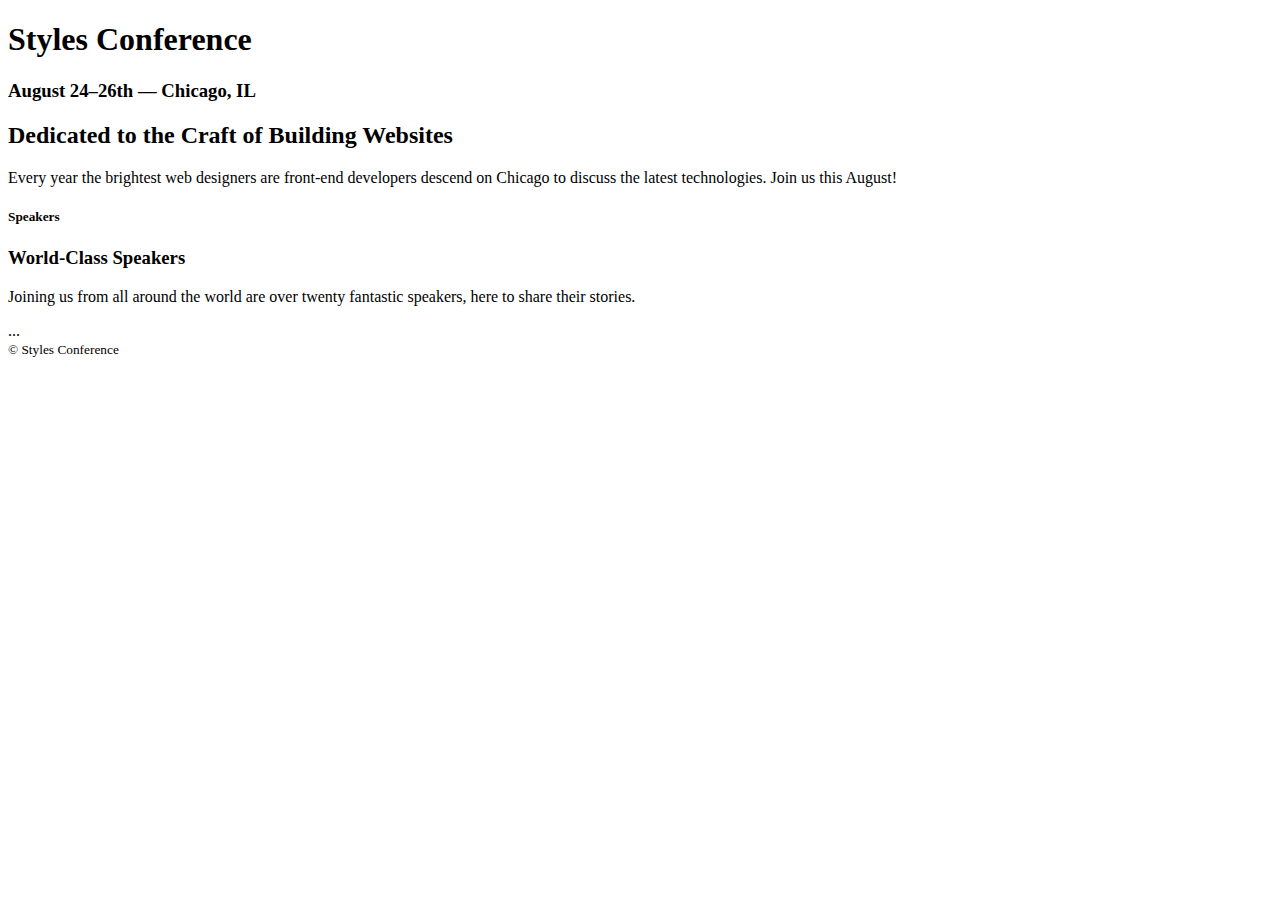
==== index.html @ 4cb9ee82 "Update index.html" ====
<!DOCTYPE html> 
<html lang="en">
    <head>
        <meta charset="utf-8"> 
        <title>Styles Conference</title> 
    </head>
    <header>
      <h1>Styles Conference</h1> 
      <h3> August 24&ndash;26th &mdash; Chicago, IL </h3>
      </header>
      <section>
        <h2>Dedicated to the Craft of Building Websites</h2>
      <p>Every year the brightest web designers are front-end developers descend on Chicago to discuss the latest technologies. Join us this August!</p> 
    </section>
<section> 

    <section>
      <h5>Speakers</h5>
      <h3>World-Class Speakers</h3>
      <p>Joining us from all around the world are over twenty fantastic speakers, here to share their stories.</p>
  </section>

    ...

    </section>

    <footer>
        <small>&copy; Styles Conference</small>
    </footer>
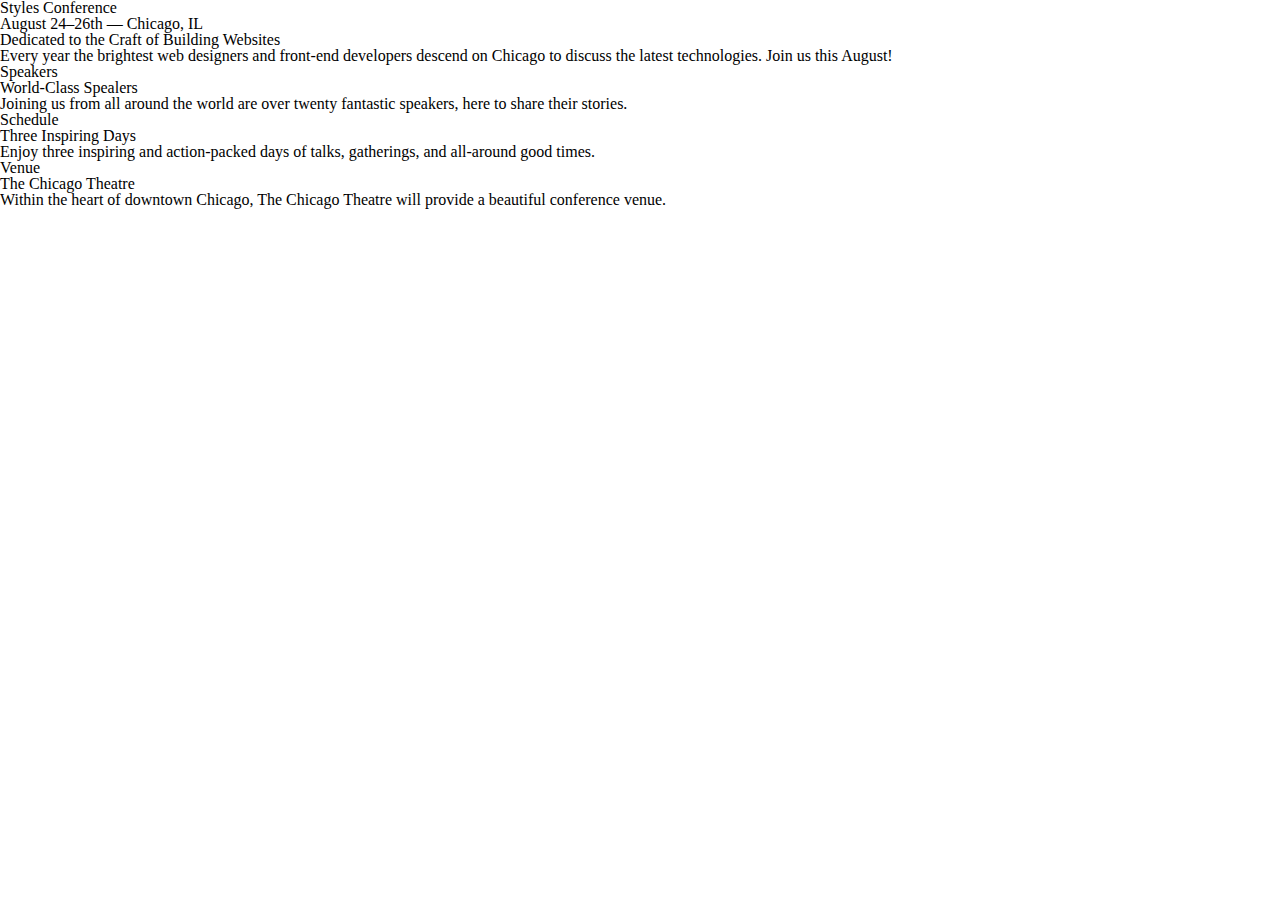
==== commit 63db9b1d: "Feb 9" ====
--- a/index.html
+++ b/index.html
@@ -1,29 +1,41 @@
-<!DOCTYPE html> 
+<!DOCTYPE html>
 <html lang="en">
-    <head>
-        <meta charset="utf-8"> 
-        <title>Styles Conference</title> 
-    </head>
-    <header>
-      <h1>Styles Conference</h1> 
-      <h3> August 24&ndash;26th &mdash; Chicago, IL </h3>
-      </header>
+  <head>
+    <meta charset="utf-8">
+    <title>Styles Conference</title>
+    <link rel="stylesheet" href="assets/stylesheets/main.css">
+  </head>
+  <body>
+    <header> 
+      <h1>Styles Conference</h1>
+      <h3>August 24&ndash;26th &mdash; Chicago, IL</h3>
+      
       <section>
         <h2>Dedicated to the Craft of Building Websites</h2>
-      <p>Every year the brightest web designers are front-end developers descend on Chicago to discuss the latest technologies. Join us this August!</p> 
-    </section>
-<section> 
+        <p>Every year the brightest web designers and front-end developers descend on Chicago to discuss the latest technologies. Join us this August!</p>
+      </section>
+    </header>
 
     <section>
-      <h5>Speakers</h5>
-      <h3>World-Class Speakers</h3>
-      <p>Joining us from all around the world are over twenty fantastic speakers, here to share their stories.</p>
-  </section>
+      <section>
+        <h5>Speakers</h5>
+        <h3>World-Class Spealers</h3>
+        <p>Joining us from all around the world are over twenty fantastic speakers, here to share their stories.</p>
+      </section>
 
-    ...
+      <section>
+        <h5>Schedule</h5>
+        <h3>Three Inspiring Days</h3>
+        <p>Enjoy three inspiring and action-packed days of talks, gatherings, and all-around good times.</p>
+      </section>
+
+      <section>
+        <h5>Venue</h5>
+        <h3>The Chicago Theatre</h3>
+        <p>Within the heart of downtown Chicago, The Chicago Theatre will provide a beautiful conference venue.</p>
+      </section>
 
     </section>
 
-    <footer>
-        <small>&copy; Styles Conference</small>
-    </footer>+  </body>
+</html>
--- a/assets/stylesheets/main.css
+++ b/assets/stylesheets/main.css
@@ -0,0 +1,47 @@
+/* http://meyerweb.com/eric/tools/css/reset/ 2. v2.0 | 20110126
+  License: none (public domain)
+*/
+
+html, body, div, span, applet, object, iframe,
+h1, h2, h3, h4, h5, h6, p, blockquote, pre,
+a, abbr, acronym, address, big, cite, code,
+del, dfn, em, img, ins, kbd, q, s, samp,
+small, strike, strong, sub, sup, tt, var,
+b, u, i, center,
+dl, dt, dd, ol, ul, li,
+fieldset, form, label, legend,
+table, caption, tbody, tfoot, thead, tr, th, td,
+article, aside, canvas, details, embed,
+figure, figcaption, footer, header, hgroup,
+menu, nav, output, ruby, section, summary,
+time, mark, audio, video {
+  margin: 0;
+  padding: 0;
+  border: 0;
+  font-size: 100%;
+  font: inherit;
+  vertical-align: baseline;
+}
+/* HTML5 display-role reset for older browsers */
+article, aside, details, figcaption, figure,
+footer, header, hgroup, menu, nav, section {
+  display: block;
+}
+body {
+  line-height: 1;
+}
+ol, ul {
+  list-style: none;
+}
+blockquote, q {
+  quotes: none;
+}
+blockquote:before, blockquote:after,
+q:before, q:after {
+  content: '';
+  content: none;
+}
+table {
+  border-collapse: collapse;
+  border-spacing: 0;
+}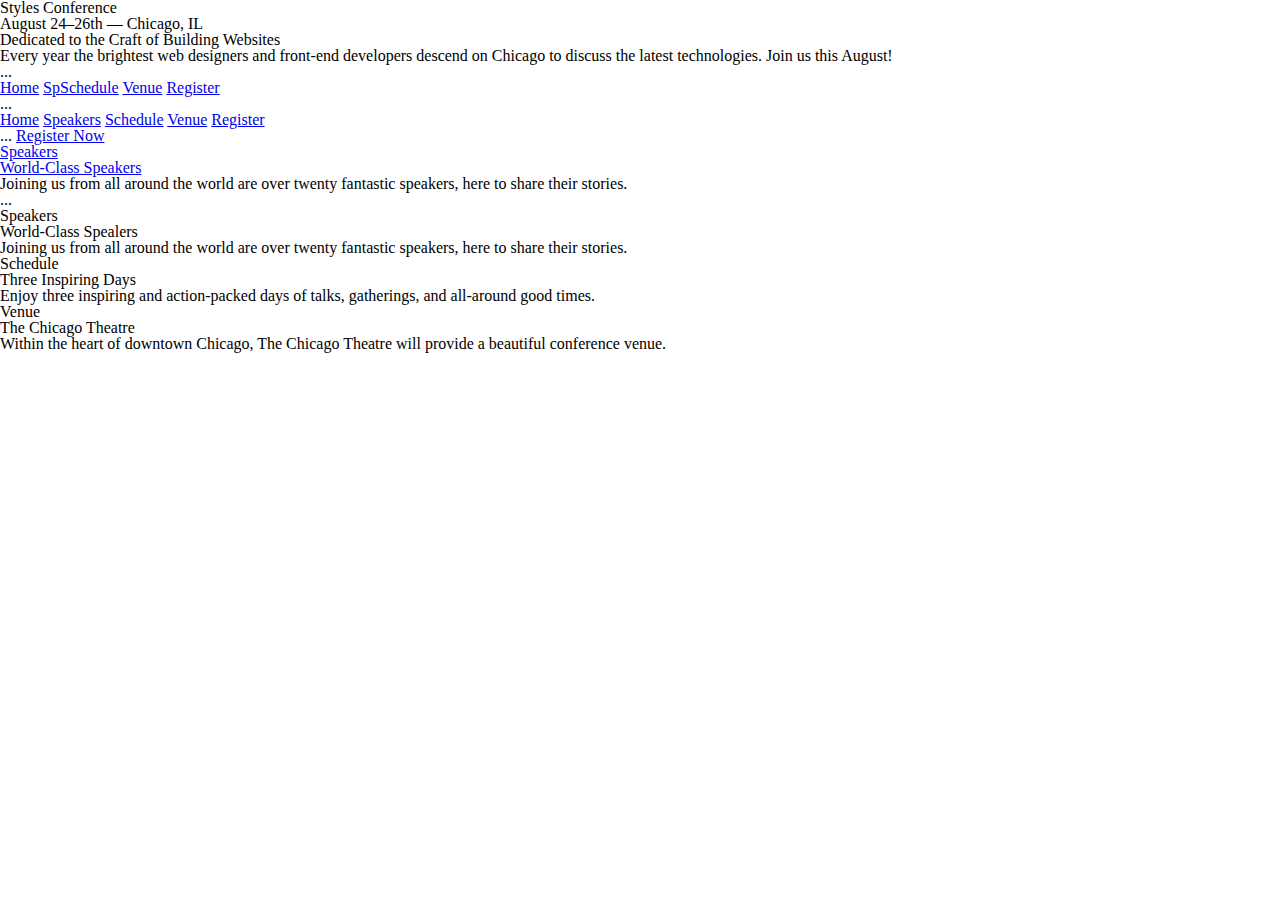
==== commit da8e73ad: "Update index.html" ====
--- a/index.html
+++ b/index.html
@@ -15,9 +15,51 @@
         <p>Every year the brightest web designers and front-end developers descend on Chicago to discuss the latest technologies. Join us this August!</p>
       </section>
     </header>
+        ...
+
+        <nav>
+            <a href="index.html">Home</a>
+            <a href="speakers.html">Sp<a href="schedule.html">Schedule</a>
+            <a href="venue.html">Venue</a>
+            <a href="register.html">Register</a>
+          </nav>
+
+      </header> 
+        
+        <footer>
+
+          ...
+
+          <nav>
+            <a href="index.html">Home</a>
+            <a href="speakers.html">Speakers</a>
+            <a href="schedule.html">Schedule</a>
+            <a href="venue.html">Venue</a>
+            <a href="register.html">Register</a>
+          </nav>
+        
+        </footer>
 
     <section>
-      <section>
+      ...
+
+  <a href="register.html">Register Now</a>
+
+</section> 
+      <section>  
+
+           
+  <section>
+    <a href="speakers.html">
+      <h5>Speakers</h5>
+      <h3>World-Class Speakers</h3>
+    </a>
+    <p>Joining us from all around the world are over twenty fantastic speakers, here to share their stories.</p>
+  </section>
+
+  ...
+
+</section>
         <h5>Speakers</h5>
         <h3>World-Class Spealers</h3>
         <p>Joining us from all around the world are over twenty fantastic speakers, here to share their stories.</p>
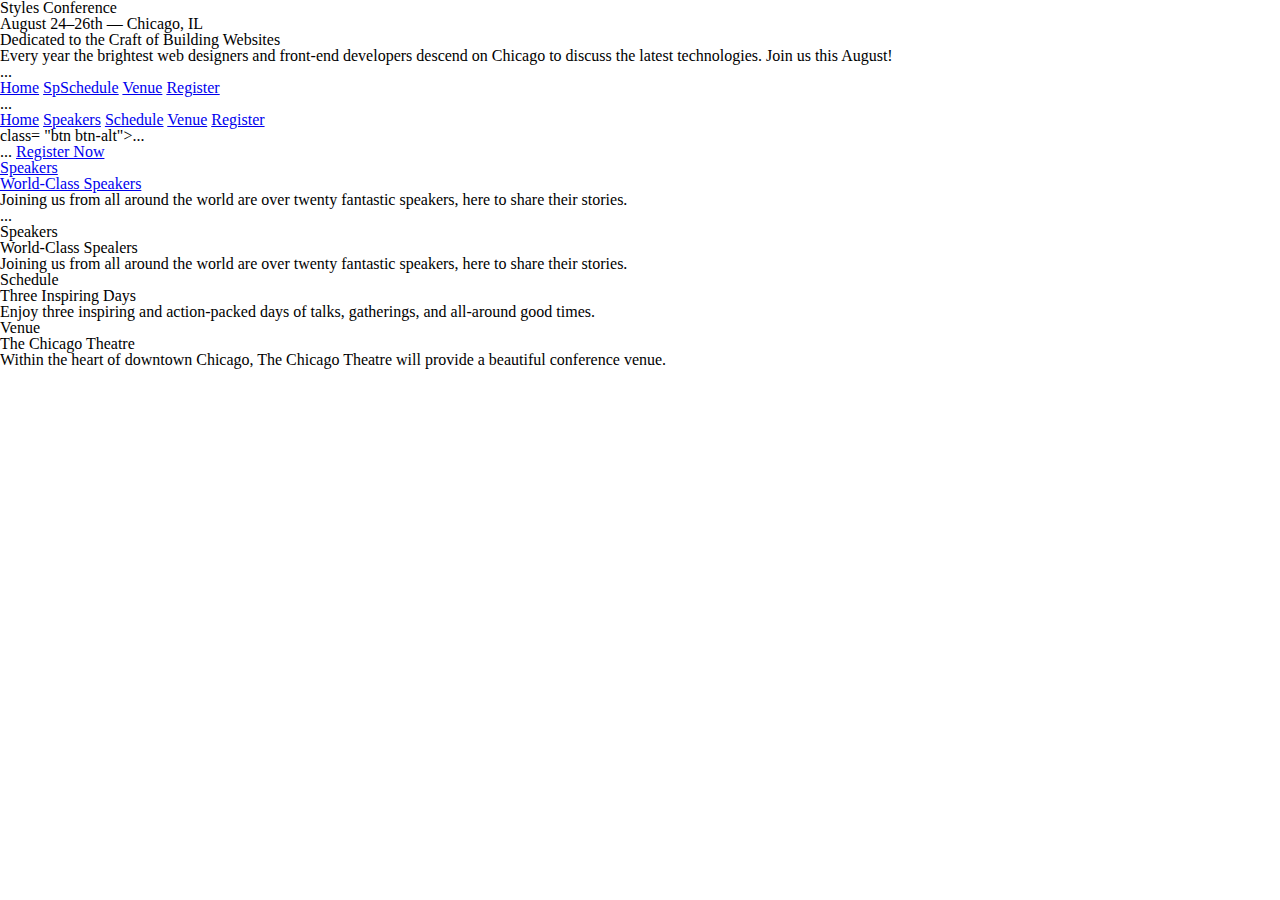
==== commit 3235de94: "push" ====
--- a/index.html
+++ b/index.html
@@ -37,7 +37,7 @@
             <a href="venue.html">Venue</a>
             <a href="register.html">Register</a>
           </nav>
-        
+        class= "btn  btn-alt">...</a> 
         </footer>
 
     <section>
--- a/assets/stylesheets/main.css
+++ b/assets/stylesheets/main.css
@@ -44,4 +44,23 @@
 table {
   border-collapse: collapse;
   border-spacing: 0;
+}
+/*
+  ========================================
+  Grid
+  ========================================
+*/
+
+*,
+*:before,
+*:after {
+  -webkit-box-sizing: border-box;
+     -moz-box-sizing: border-box;
+          box-sizing: border-box;
+}
+.container {
+  margin: 0 auto;
+  padding-left: 30px;
+  padding-right: 30px;
+  width: 960px;
 }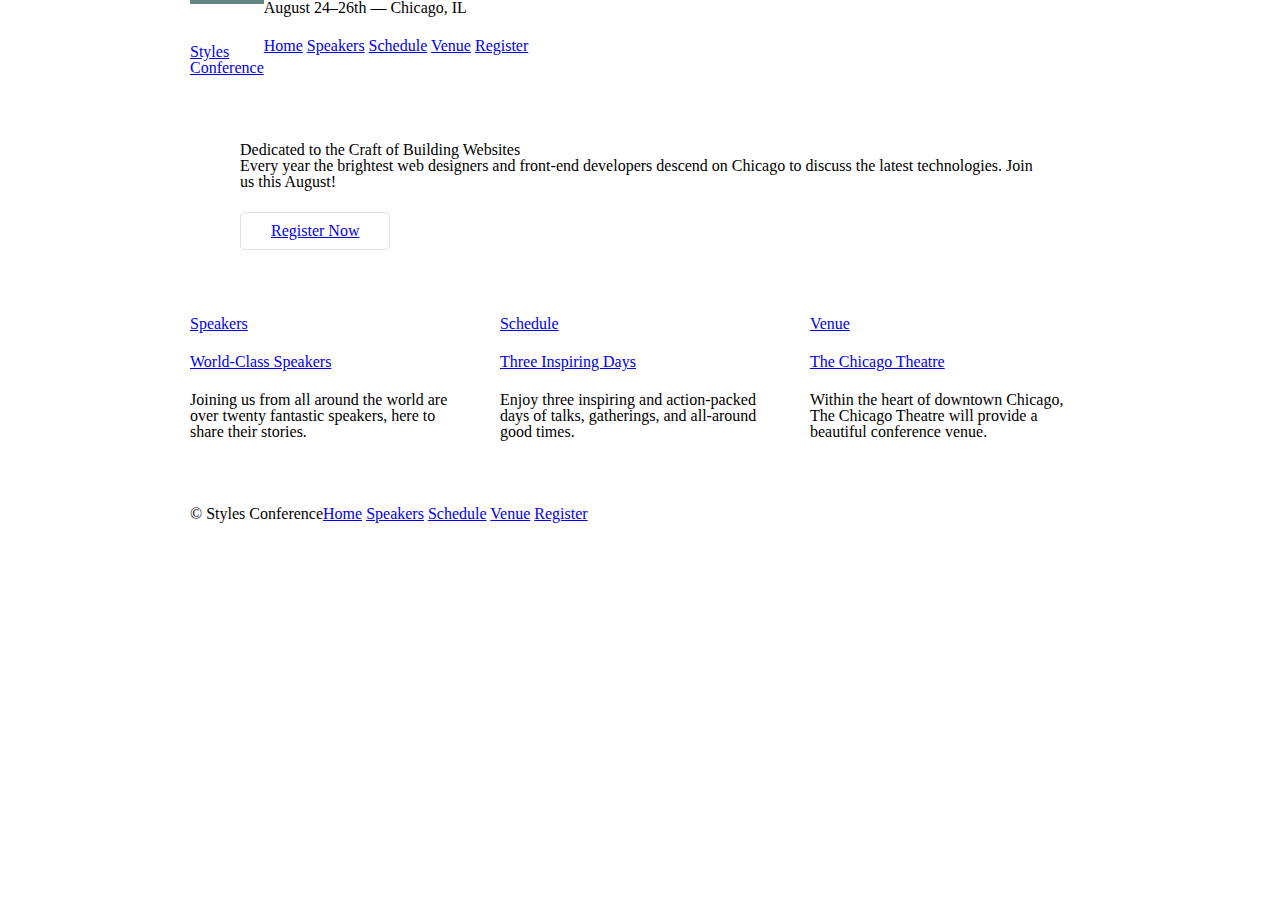
==== commit 4bc1ccb6: "5" ====
--- a/index.html
+++ b/index.html
@@ -1,83 +1,97 @@
 <!DOCTYPE html>
 <html lang="en">
+
   <head>
     <meta charset="utf-8">
     <title>Styles Conference</title>
     <link rel="stylesheet" href="assets/stylesheets/main.css">
   </head>
+
   <body>
-    <header> 
-      <h1>Styles Conference</h1>
+
+    <!-- Header -->
+
+    <header class="container group">
+
+      <h1 class="logo">
+        <a href="index.html">Styles <br> Conference</a>
+      </h1>
+
       <h3>August 24&ndash;26th &mdash; Chicago, IL</h3>
-      
-      <section>
-        <h2>Dedicated to the Craft of Building Websites</h2>
-        <p>Every year the brightest web designers and front-end developers descend on Chicago to discuss the latest technologies. Join us this August!</p>
-      </section>
+
+      <nav>
+        <a href="index.html">Home</a>
+        <a href="speakers.html">Speakers</a>
+        <a href="schedule.html">Schedule</a>
+        <a href="venue.html">Venue</a>
+        <a href="register.html">Register</a>
+      </nav>
+
     </header>
-        ...
 
-        <nav>
-            <a href="index.html">Home</a>
-            <a href="speakers.html">Sp<a href="schedule.html">Schedule</a>
-            <a href="venue.html">Venue</a>
-            <a href="register.html">Register</a>
-          </nav>
+    <!-- Hero -->
 
-      </header> 
-        
-        <footer>
+    <section class="hero container">
 
-          ...
+      <h2>Dedicated to the Craft of Building Websites</h2>
 
-          <nav>
-            <a href="index.html">Home</a>
-            <a href="speakers.html">Speakers</a>
-            <a href="schedule.html">Schedule</a>
-            <a href="venue.html">Venue</a>
-            <a href="register.html">Register</a>
-          </nav>
-        class= "btn  btn-alt">...</a> 
-        </footer>
+      <p>Every year the brightest web designers and front-end developers descend on Chicago to discuss the latest technologies. Join us this August!</p>
 
-    <section>
-      ...
+      <a class="btn btn-alt" href="register.html">Register Now</a>
 
-  <a href="register.html">Register Now</a>
+    </section>
 
-</section> 
-      <section>  
+    <!-- Teasers -->
 
-           
-  <section>
-    <a href="speakers.html">
-      <h5>Speakers</h5>
-      <h3>World-Class Speakers</h3>
-    </a>
-    <p>Joining us from all around the world are over twenty fantastic speakers, here to share their stories.</p>
-  </section>
+    <section class="grid">
 
-  ...
+      <!-- Speakers -->
 
-</section>
-        <h5>Speakers</h5>
-        <h3>World-Class Spealers</h3>
+      <section class="col-1-3">
+        <a href="speakers.html">
+          <h5>Speakers</h5>
+          <h3>World-Class Speakers</h3>
+        </a>
         <p>Joining us from all around the world are over twenty fantastic speakers, here to share their stories.</p>
-      </section>
+      </section><!--
 
-      <section>
-        <h5>Schedule</h5>
-        <h3>Three Inspiring Days</h3>
+      Schedule
+
+      --><section class="col-1-3">
+        <a href="schedule.html">
+          <h5>Schedule</h5>
+          <h3>Three Inspiring Days</h3>
+        </a>
         <p>Enjoy three inspiring and action-packed days of talks, gatherings, and all-around good times.</p>
-      </section>
+      </section><!--
 
-      <section>
-        <h5>Venue</h5>
-        <h3>The Chicago Theatre</h3>
+      Venue
+
+      --><section class="col-1-3">
+        <a href="venue.html">
+          <h5>Venue</h5>
+          <h3>The Chicago Theatre</h3>
+        </a>
         <p>Within the heart of downtown Chicago, The Chicago Theatre will provide a beautiful conference venue.</p>
       </section>
 
     </section>
 
+    <!-- Footer -->
+
+    <footer class="primary-footer container group">
+
+      <small>&copy; Styles Conference</small>
+
+      <nav>
+        <a href="index.html">Home</a>
+        <a href="speakers.html">Speakers</a>
+        <a href="schedule.html">Schedule</a>
+        <a href="venue.html">Venue</a>
+        <a href="register.html">Register</a>
+      </nav>
+
+    </footer>
+
   </body>
-</html>
+</html>--- a/assets/stylesheets/main.css
+++ b/assets/stylesheets/main.css
@@ -1,5 +1,6 @@
-/* http://meyerweb.com/eric/tools/css/reset/ 2. v2.0 | 20110126
-  License: none (public domain)
+/* http://meyerweb.com/eric/tools/css/reset/
+   v2.0 | 20110126
+   License: none (public domain)
 */
 
 html, body, div, span, applet, object, iframe,
@@ -45,6 +46,7 @@
   border-collapse: collapse;
   border-spacing: 0;
 }
+
 /*
   ========================================
   Grid
@@ -58,9 +60,111 @@
      -moz-box-sizing: border-box;
           box-sizing: border-box;
 }
+.container,
+.grid {
+  margin: 0 auto;
+  width: 960px;
+}
 .container {
-  margin: 0 auto;
   padding-left: 30px;
   padding-right: 30px;
-  width: 960px;
-}+}
+.grid,
+.col-1-3,
+.col-2-3 {
+  padding-left: 15px;
+  padding-right: 15px;
+}
+.col-1-3,
+.col-2-3  {
+  display: inline-block;
+  vertical-align: top;
+}
+.col-1-3 {
+  width: 33.33%;
+}
+.col-2-3 {
+  width: 66.66%;
+}
+
+/*
+  ========================================
+  Clearfix
+  ========================================
+*/
+
+.group:before,
+.group:after {
+  content: "";
+  display: table;
+}
+.group:after {
+  clear: both;
+}
+.group {
+  clear: both;
+  *zoom: 1;
+}
+
+/*
+  ========================================
+  Typography
+  ========================================
+*/
+
+h1, h3, h4, h5, p {
+  margin-bottom: 22px;
+}
+
+/*
+  ========================================
+  Buttons
+  ========================================
+*/
+
+.btn {
+  border-radius: 5px;
+  display: inline-block;
+  margin: 0;
+}
+.btn-alt {
+  border: 1px solid #dfe2e5;
+  padding: 10px 30px;
+}
+
+/*
+  ========================================
+  Primary header
+  ========================================
+*/
+
+.logo {
+  border-top: 4px solid #648880;
+  float: left;
+  padding: 40px 0 22px 0;
+}
+
+/*
+  ========================================
+  Primary footer
+  ========================================
+*/
+
+.primary-footer {
+  padding-bottom: 44px;
+  padding-top: 44px;
+}
+.primary-footer small {
+  float: left;
+}
+
+/*
+  ========================================
+  Home
+  ========================================
+*/
+
+.hero {
+  padding: 22px 80px 66px 80px;
+}
+
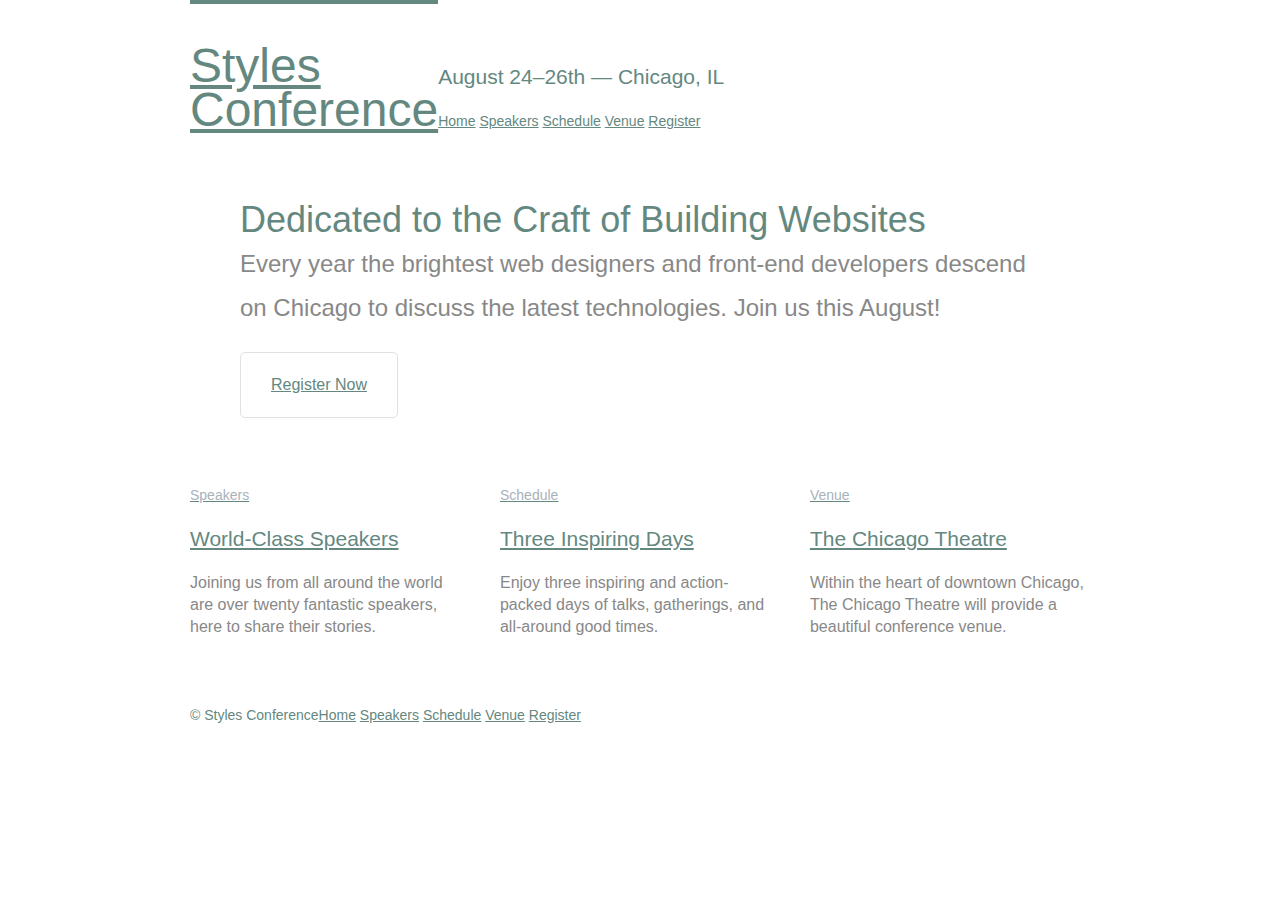
==== commit 5c3f42c1: "april 2" ====
--- a/index.html
+++ b/index.html
@@ -17,9 +17,9 @@
         <a href="index.html">Styles <br> Conference</a>
       </h1>
 
-      <h3>August 24&ndash;26th &mdash; Chicago, IL</h3>
+      <h3 class="tagline">August 24&ndash;26th &mdash; Chicago, IL</h3>
 
-      <nav>
+      <nav class="primary-nav">
         <a href="index.html">Home</a>
         <a href="speakers.html">Speakers</a>
         <a href="schedule.html">Schedule</a>
--- a/assets/stylesheets/main.css
+++ b/assets/stylesheets/main.css
@@ -46,6 +46,15 @@
   border-collapse: collapse;
   border-spacing: 0;
 }
+/*
+  ========================================
+  Custom styles
+  ========================================
+*/
+body {
+  color: #888;
+  font: 300 16px/22px "Open Sans", "Helvetica Neue", Helvetica, Arial, sans-serif;
+}
 
 /*
   ========================================
@@ -116,6 +125,51 @@
   margin-bottom: 22px;
 }
 
+h1, h2, h3, h4 {
+  color: #648880;
+}
+h1 {
+  font-size: 36px;
+  line-height: 44px;
+}
+h2 {
+  font-size: 24px;
+  line-height: 44px;
+}
+h3 {
+  font-size: 21px;
+}
+h4 {
+  font-size: 18px;
+}
+h5 {
+  color: #a9b2b9;
+  font-size: 14px;
+  font-weight: 400;
+}
+strong {
+  font-weight: 400;
+}
+cite, em {
+  font-style: italic;
+}
+.teaser a:hover h3 {
+  color: #a9b2b9;
+}
+
+/*
+  ========================================
+  Links
+  ========================================
+*/
+
+a:hover {
+  color: #a9b2b9;
+}
+a {
+  color: #648880;
+}
+
 /*
   ========================================
   Buttons
@@ -141,9 +195,17 @@
 .logo {
   border-top: 4px solid #648880;
   float: left;
+  font-size: 48px;
+  line-height: 44px;
   padding: 40px 0 22px 0;
 }
-
+.tagline{
+  margin:66px 0 22px 0;
+}.primary-nav{
+  font-size: 14px;
+  font-weight: 400;
+
+}
 /*
   ========================================
   Primary footer
@@ -151,11 +213,14 @@
 */
 
 .primary-footer {
+  color:#648880;
+  font-size:14px;
   padding-bottom: 44px;
   padding-top: 44px;
 }
 .primary-footer small {
   float: left;
+  font-weight:400;
 }
 
 /*
@@ -165,6 +230,13 @@
 */
 
 .hero {
+  line-height: 44px;
   padding: 22px 80px 66px 80px;
 }
-
+.hero h2{
+  font-size:36px;
+}
+.hero p{
+  font-size:24px;
+}
+
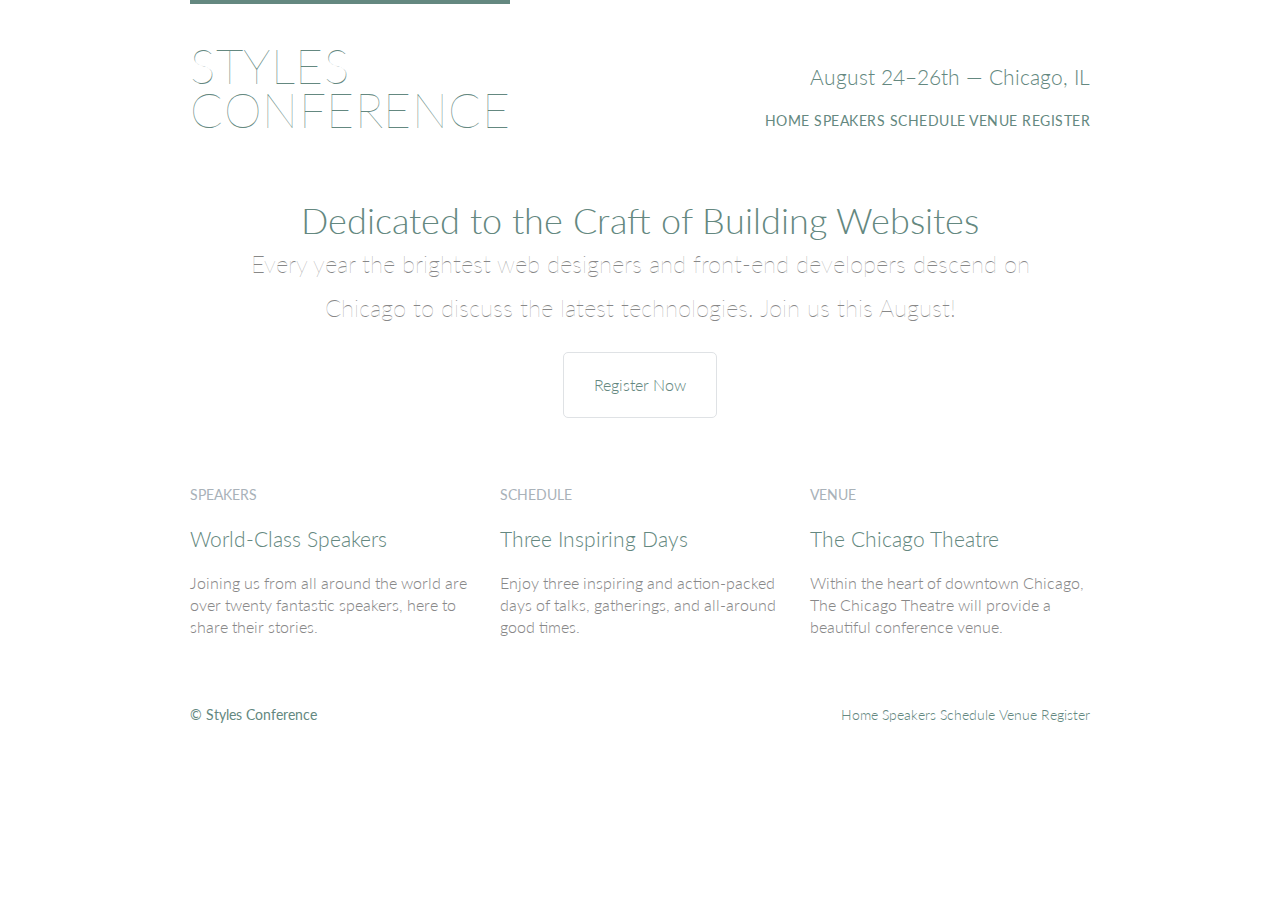
==== commit 8dc5c718: "Apri 2" ====
--- a/index.html
+++ b/index.html
@@ -5,6 +5,7 @@
     <meta charset="utf-8">
     <title>Styles Conference</title>
     <link rel="stylesheet" href="assets/stylesheets/main.css">
+    <link rel="stylesheet" href="http://fonts.googleapis.com/css?family=Lato:100,300,400">
   </head>
 
   <body>
@@ -19,7 +20,7 @@
 
       <h3 class="tagline">August 24&ndash;26th &mdash; Chicago, IL</h3>
 
-      <nav class="primary-nav">
+      <nav class="nav primary-nav">
         <a href="index.html">Home</a>
         <a href="speakers.html">Speakers</a>
         <a href="schedule.html">Schedule</a>
@@ -47,7 +48,7 @@
 
       <!-- Speakers -->
 
-      <section class="col-1-3">
+      <section class="teaser col-1-3">
         <a href="speakers.html">
           <h5>Speakers</h5>
           <h3>World-Class Speakers</h3>
@@ -57,7 +58,7 @@
 
       Schedule
 
-      --><section class="col-1-3">
+      --><section class="teaser col-1-3">
         <a href="schedule.html">
           <h5>Schedule</h5>
           <h3>Three Inspiring Days</h3>
@@ -67,7 +68,7 @@
 
       Venue
 
-      --><section class="col-1-3">
+      --><section class="teaser col-1-3">
         <a href="venue.html">
           <h5>Venue</h5>
           <h3>The Chicago Theatre</h3>
@@ -83,7 +84,7 @@
 
       <small>&copy; Styles Conference</small>
 
-      <nav>
+      <nav class="nav">
         <a href="index.html">Home</a>
         <a href="speakers.html">Speakers</a>
         <a href="schedule.html">Schedule</a>
--- a/assets/stylesheets/main.css
+++ b/assets/stylesheets/main.css
@@ -46,14 +46,16 @@
   border-collapse: collapse;
   border-spacing: 0;
 }
+
 /*
   ========================================
   Custom styles
   ========================================
 */
+
 body {
   color: #888;
-  font: 300 16px/22px "Open Sans", "Helvetica Neue", Helvetica, Arial, sans-serif;
+  font: 300 16px/22px "Lato", "Open Sans", "Helvetica Neue", Helvetica, Arial, sans-serif;
 }
 
 /*
@@ -121,12 +123,11 @@
   ========================================
 */
 
+h1, h2, h3, h4 {
+  color: #648880;
+}
 h1, h3, h4, h5, p {
   margin-bottom: 22px;
-}
-
-h1, h2, h3, h4 {
-  color: #648880;
 }
 h1 {
   font-size: 36px;
@@ -146,16 +147,15 @@
   color: #a9b2b9;
   font-size: 14px;
   font-weight: 400;
+  text-transform: uppercase;
 }
 strong {
   font-weight: 400;
 }
-cite, em {
+cite,
+em {
   font-style: italic;
 }
-.teaser a:hover h3 {
-  color: #a9b2b9;
-}
 
 /*
   ========================================
@@ -163,11 +163,15 @@
   ========================================
 */
 
+a {
+  color: #648880;
+  text-decoration: none;
+}
 a:hover {
   color: #a9b2b9;
 }
-a {
-  color: #648880;
+p a {
+  border-bottom: 1px solid #dfe2e5;
 }
 
 /*
@@ -196,16 +200,23 @@
   border-top: 4px solid #648880;
   float: left;
   font-size: 48px;
+  font-weight: 100;
+  letter-spacing: .5px;
   line-height: 44px;
   padding: 40px 0 22px 0;
-}
-.tagline{
-  margin:66px 0 22px 0;
-}.primary-nav{
+  text-transform: uppercase;
+}
+.tagline {
+  margin: 66px 0 22px 0;
+  text-align: right;
+}
+.primary-nav {
   font-size: 14px;
   font-weight: 400;
-
-}
+  letter-spacing: .5px;
+  text-transform: uppercase;
+}
+
 /*
   ========================================
   Primary footer
@@ -213,14 +224,24 @@
 */
 
 .primary-footer {
-  color:#648880;
-  font-size:14px;
+  color: #648880;
+  font-size: 14px;
   padding-bottom: 44px;
   padding-top: 44px;
 }
 .primary-footer small {
   float: left;
-  font-weight:400;
+  font-weight: 400;
+}
+
+/*
+  ========================================
+  Navigation
+  ========================================
+*/
+
+.nav {
+  text-align: right;
 }
 
 /*
@@ -232,11 +253,15 @@
 .hero {
   line-height: 44px;
   padding: 22px 80px 66px 80px;
-}
-.hero h2{
-  font-size:36px;
-}
-.hero p{
-  font-size:24px;
-}
-
+  text-align: center;
+}
+.hero h2 {
+  font-size: 36px;
+}
+.hero p {
+  font-size: 24px;
+  font-weight: 100;
+}
+.teaser a:hover h3 {
+  color: #a9b2b9;
+}
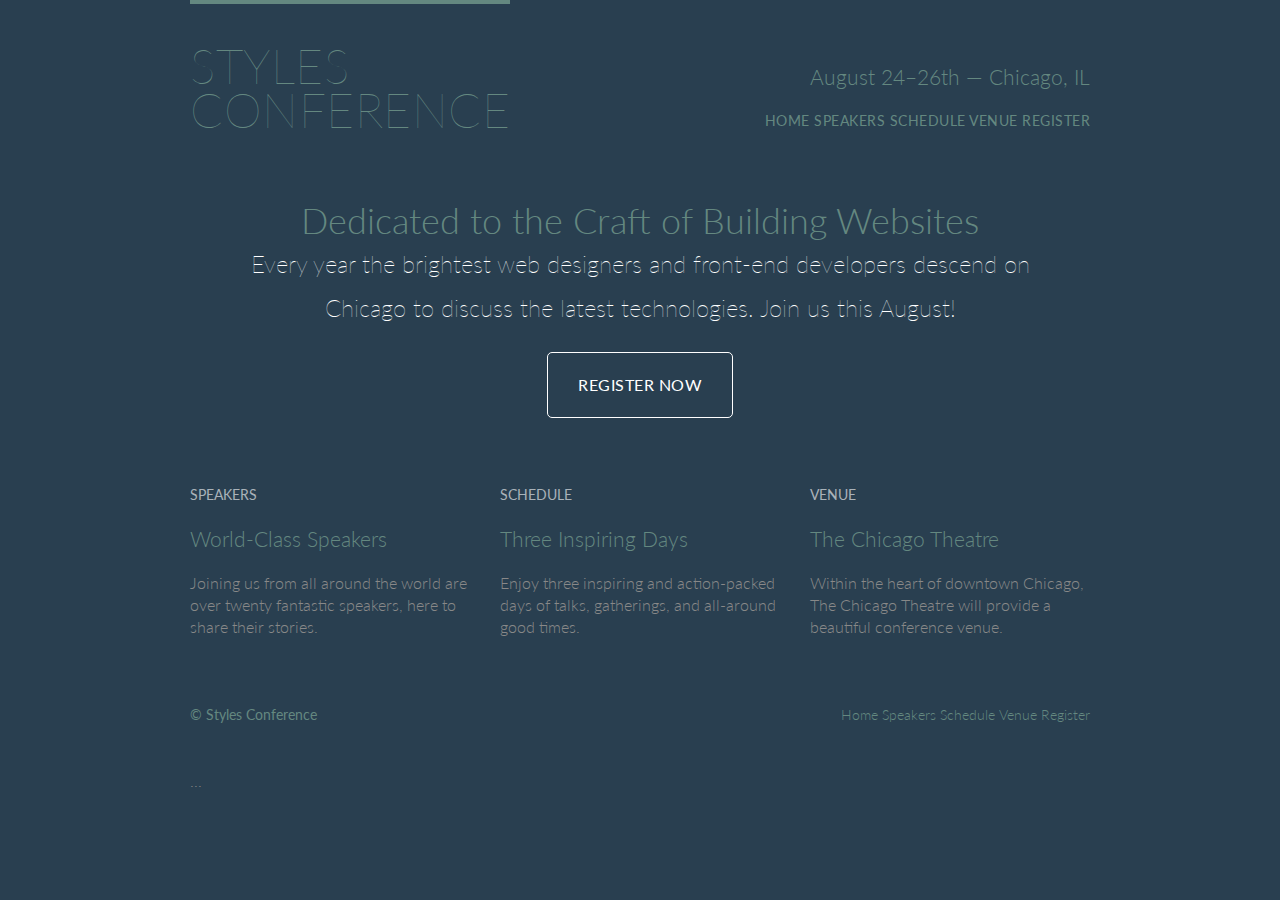
==== commit d8ceee8c: "background" ====
--- a/index.html
+++ b/index.html
@@ -95,4 +95,16 @@
     </footer>
 
   </body>
-</html>+</html>
+
+<section class="row">
+  <div class="grid">
+    
+    <!--Speakers-->
+
+    <section class="teaser col-1-3">
+      ...
+    </section>
+
+  </div> 
+  </section>--- a/assets/stylesheets/main.css
+++ b/assets/stylesheets/main.css
@@ -182,14 +182,22 @@
 
 .btn {
   border-radius: 5px;
+  color: #fff; 
+  cursor: pointer; 
   display: inline-block;
+  font-weight: 400; 
+  letter-spacing: .5px; 
   margin: 0;
+  text-transform: uppercase; 
 }
 .btn-alt {
-  border: 1px solid #dfe2e5;
+  border: 1px solid #fff; 
   padding: 10px 30px;
 }
-
+.btn-alt:hover { 
+  background:#fff; 
+  color: #648880; 
+}
 /*
   ========================================
   Primary header
@@ -251,9 +259,12 @@
 */
 
 .hero {
+  color: #fff; 
   line-height: 44px;
   padding: 22px 80px 66px 80px;
-  text-align: center;
+  text-align: center; 
+  
+  line-height: 44px; 
 }
 .hero h2 {
   font-size: 36px;
@@ -265,3 +276,9 @@
 .teaser a:hover h3 {
   color: #a9b2b9;
 }
+
+body { 
+  background:#293f50; 
+  color: #888; 
+  font: 300 16px/22px "lato", "Open Sans", ""
+}